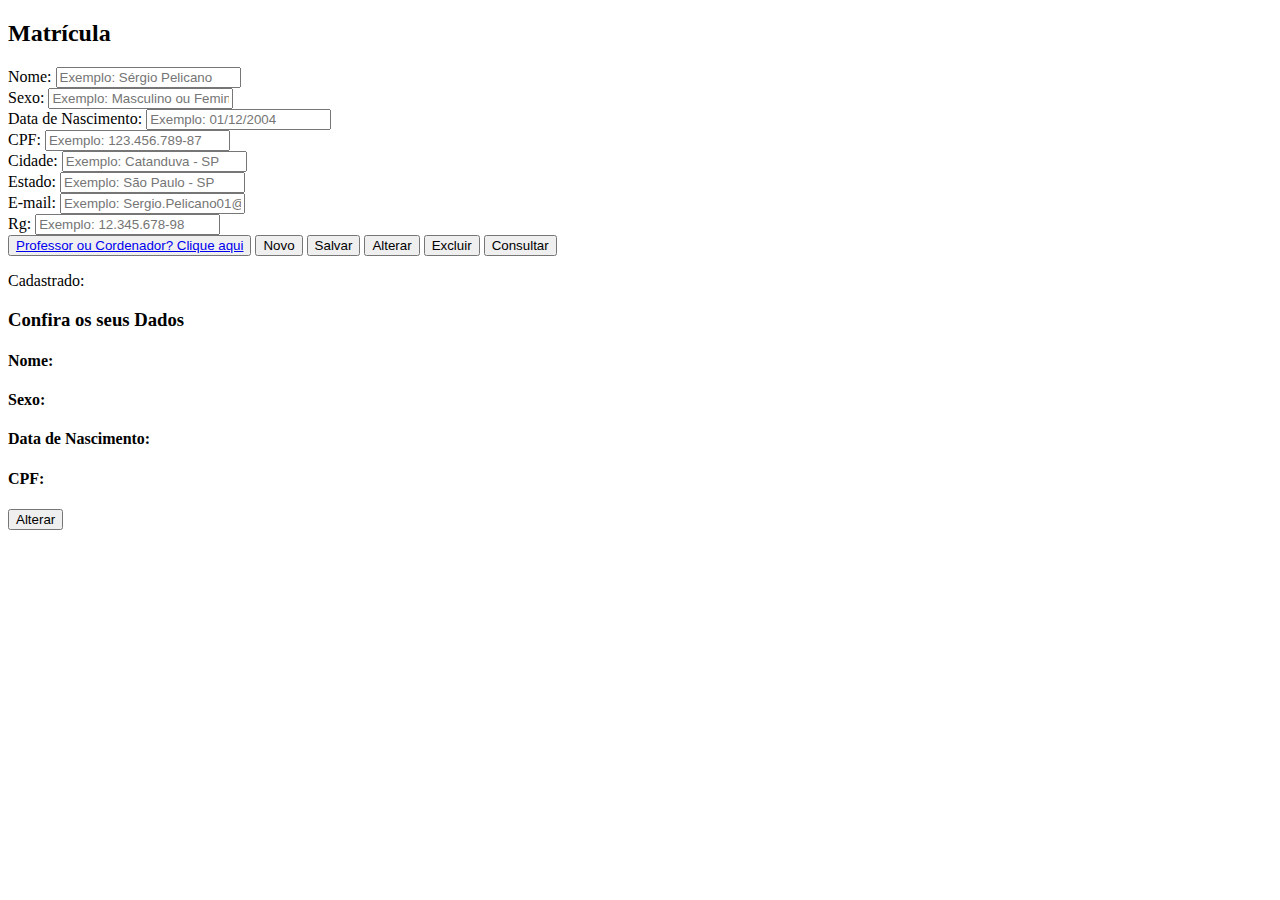
==== index.html @ 29776814 "Add files via upload" ====
<!DOCTYPE html>
<html lang="pt-BR">
  <head>
    <meta charset="UTF-8" />
    <meta http-equiv="X-UA-Compatible" content="IE=edge" />
    <meta name="viewport" content="width=device-width, initial-scale=1.0" />
    <title>Matrícula</title>
    <link rel="stylesheet" href="CSS/style.css" />    
    <link rel="preconnect" href="https://fonts.googleapis.com" />
    <link rel="preconnect" href="https://fonts.gstatic.com" crossorigin />    
    <link
      href="https://fonts.googleapis.com/css2?family=Lato:ital,wght@0,100;0,300;0,400;0,700;0,900;1,100;1,300;1,400;1,700;1,900&display=swap"
      rel="stylesheet"  />
  </head>
  <body>
    <div class="container">
      <div id="cadastro-container">
        <h2>Matrícula</h2>
        <form id="cad-form">
          <div class="cad-inputs">
            <div class="cad-control">
              <label for="Name">Nome:</label>
              <input
                type="text"
                name="Name"
                id="Name"
                placeholder="Exemplo: Sérgio Pelicano"
                required
              />
            </div>
            <div class="cad-control">
              <label for="Sexy">Sexo:</label>
              <input
                type="text"
                name="Sexy"
                id="Sexy"
                placeholder="Exemplo: Masculino ou Feminino"
                required
              />
            </div>
            <div class="cad-control">
              <label for="BirthDate">Data de Nascimento:</label>
              <input
                type="text"
                name="BirthDate"
                id="BirthDate"
                placeholder="Exemplo: 01/12/2004"
                required
              />
            </div>
            <div class="cad-control">
              <label for="Cpf">CPF:</label>
              <input
                type="text"
                name="Cpf"
                id="Cpf"
                placeholder="Exemplo: 123.456.789-87"
                required
              />
            </div>
          </div>
          <div class="cad-control">
            <label for="City">Cidade: </label>
            <input type="text" name="City" id="City"
            placeholder="Exemplo: Catanduva - SP" required/>
          </div>
          <div class="cad-control">
            <label for="state">Estado: </label>
            <input type="text" name="state" id="state"
            placeholder="Exemplo: São Paulo - SP" required/>
          </div>
          <div class="cad-control">
            <label for="e-mail">E-mail: </label>
            <input type="text" name="e-mail" id="e-mail"
            placeholder="Exemplo: Sergio.Pelicano01@etec.sp.gov.br" required/>
          </div>
          <div class="cad-control">
            <label for="rg">Rg: </label>
            <input type="text" name="rg" id="rg"
            placeholder="Exemplo: 12.345.678-98" required/>
          </div>
          <div class="action-control">
            <button id="troca-btn"><a href="HTML/Entrar.html">Professor ou Cordenador? Clique aqui</button></a>
            <button id="enter-btn">Novo</button>
            <button id="clear-btn">Salvar</button>
            <button id="alterar-btn">Alterar</button>
            <button id="del-btn">Excluir</button>
            <button id="consulta-btn">Consultar</button>
          </div>
        </form>
      </div>    
      <div id="Dados-container" class="hide">
        <p id="SingUp">Cadastrado: <span></span></p>
        <h3>Confira os seus Dados</h3>
        <div id="Dados">
          <div class="DadosDaTabela">
            <h4>Nome: </h4>
            <h4>Sexo: </h4>
            <h4>Data de Nascimento: </h4>
            <h4>CPF: </h4>
          </div>
        </div>
        <button id="back-btn">Alterar</button>
      </div>
    </div>
  </body>
</html>
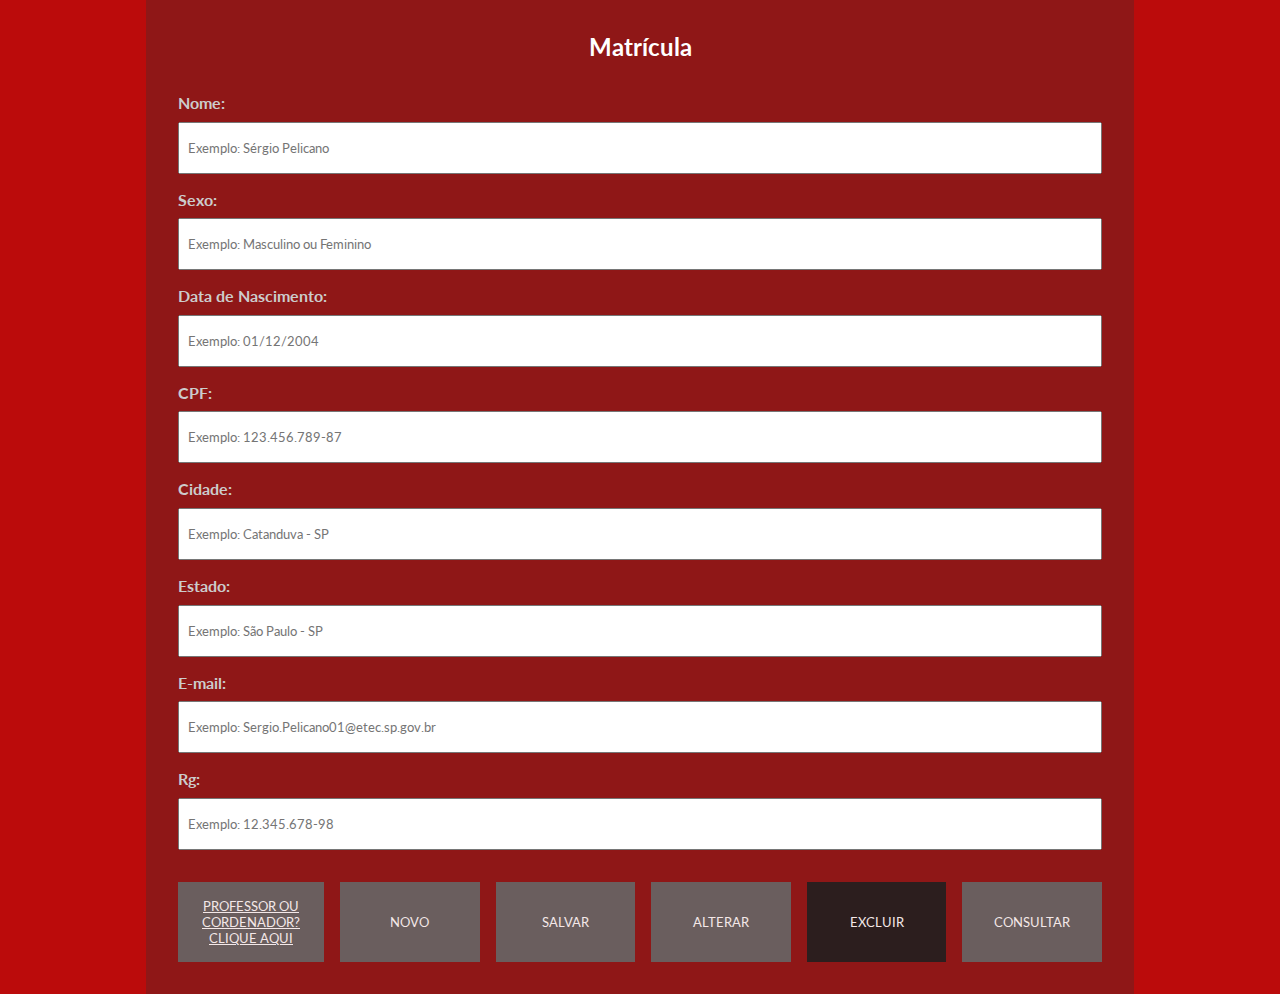
==== commit 17b4e530: "Update index.html" ====
--- a/index.html
+++ b/index.html
@@ -5,7 +5,7 @@
     <meta http-equiv="X-UA-Compatible" content="IE=edge" />
     <meta name="viewport" content="width=device-width, initial-scale=1.0" />
     <title>Matrícula</title>
-    <link rel="stylesheet" href="CSS/style.css" />    
+    <link rel="stylesheet" href="css/style.css" />    
     <link rel="preconnect" href="https://fonts.googleapis.com" />
     <link rel="preconnect" href="https://fonts.gstatic.com" crossorigin />    
     <link
@@ -80,7 +80,7 @@
             placeholder="Exemplo: 12.345.678-98" required/>
           </div>
           <div class="action-control">
-            <button id="troca-btn"><a href="HTML/Entrar.html">Professor ou Cordenador? Clique aqui</button></a>
+            <button id="troca-btn"><a href="Entrar.html">Professor ou Cordenador? Clique aqui</button></a>
             <button id="enter-btn">Novo</button>
             <button id="clear-btn">Salvar</button>
             <button id="alterar-btn">Alterar</button>
--- a/css/style.css
+++ b/css/style.css
@@ -0,0 +1,105 @@
+* {
+    margin: 0;
+    padding: 0;
+    box-sizing: border-box;
+    font-family: "Lato", sans-serif;
+  }
+  
+  body {
+    background-color: #bb0b0b;
+    display: flex;
+    justify-content: center;
+    align-items: center;
+    min-height: 100vh;
+    color: #fff;
+  }
+  
+  .hide {
+    display: none  !important;
+  }
+  
+  .container {
+    min-width: 400px;
+    min-height: 400px;
+    background-color: #8f1717;
+    padding: 2rem;
+  }
+  
+  #cadastro-container h2 {
+    text-align: center;
+    margin-bottom: 2rem;
+  }
+  
+  .cad-inputs {
+    display: flex;
+    flex-direction: column;
+    justify-content: space-between;
+  }
+
+.cad-control {
+    display: flex;
+    flex: 1;
+    flex-direction: column;
+    margin-bottom: 1rem;
+    
+}
+
+.cad-control label {
+    font-weight: bold;
+    margin-bottom: 0.6rem;
+   color: #ccc;  
+}
+
+.cad-control input{
+    padding: 1rem 0.5rem;
+
+} 
+
+.action-control{
+    display: flex;
+    justify-content: space-between;
+    margin-top: 2rem;
+    gap: 1rem;
+
+}
+
+button {
+    text-transform: uppercase;
+    padding: 1rem 1.5rem;
+    background-color: rgb(102, 102, 102);
+    border: none;
+    color:#fff;
+    cursor: pointer;
+    opacity: 0.9;
+    flex: 1; 
+
+}
+
+#del-btn {
+  background-color: rgb(34, 31, 31);
+}
+
+#Dados-container {
+    text-align: center;
+}
+
+#SingUp {
+    font-size: 1.4rem;
+    color: #ccc;
+
+}
+
+#Dados-container h3 {
+    margin-bottom: 1rem;
+    color: #dfdfdf;
+
+}
+
+#Dados-conatiner {
+    display: flex;
+    flex-direction: column;
+}
+
+a{
+  color:#fff
+}